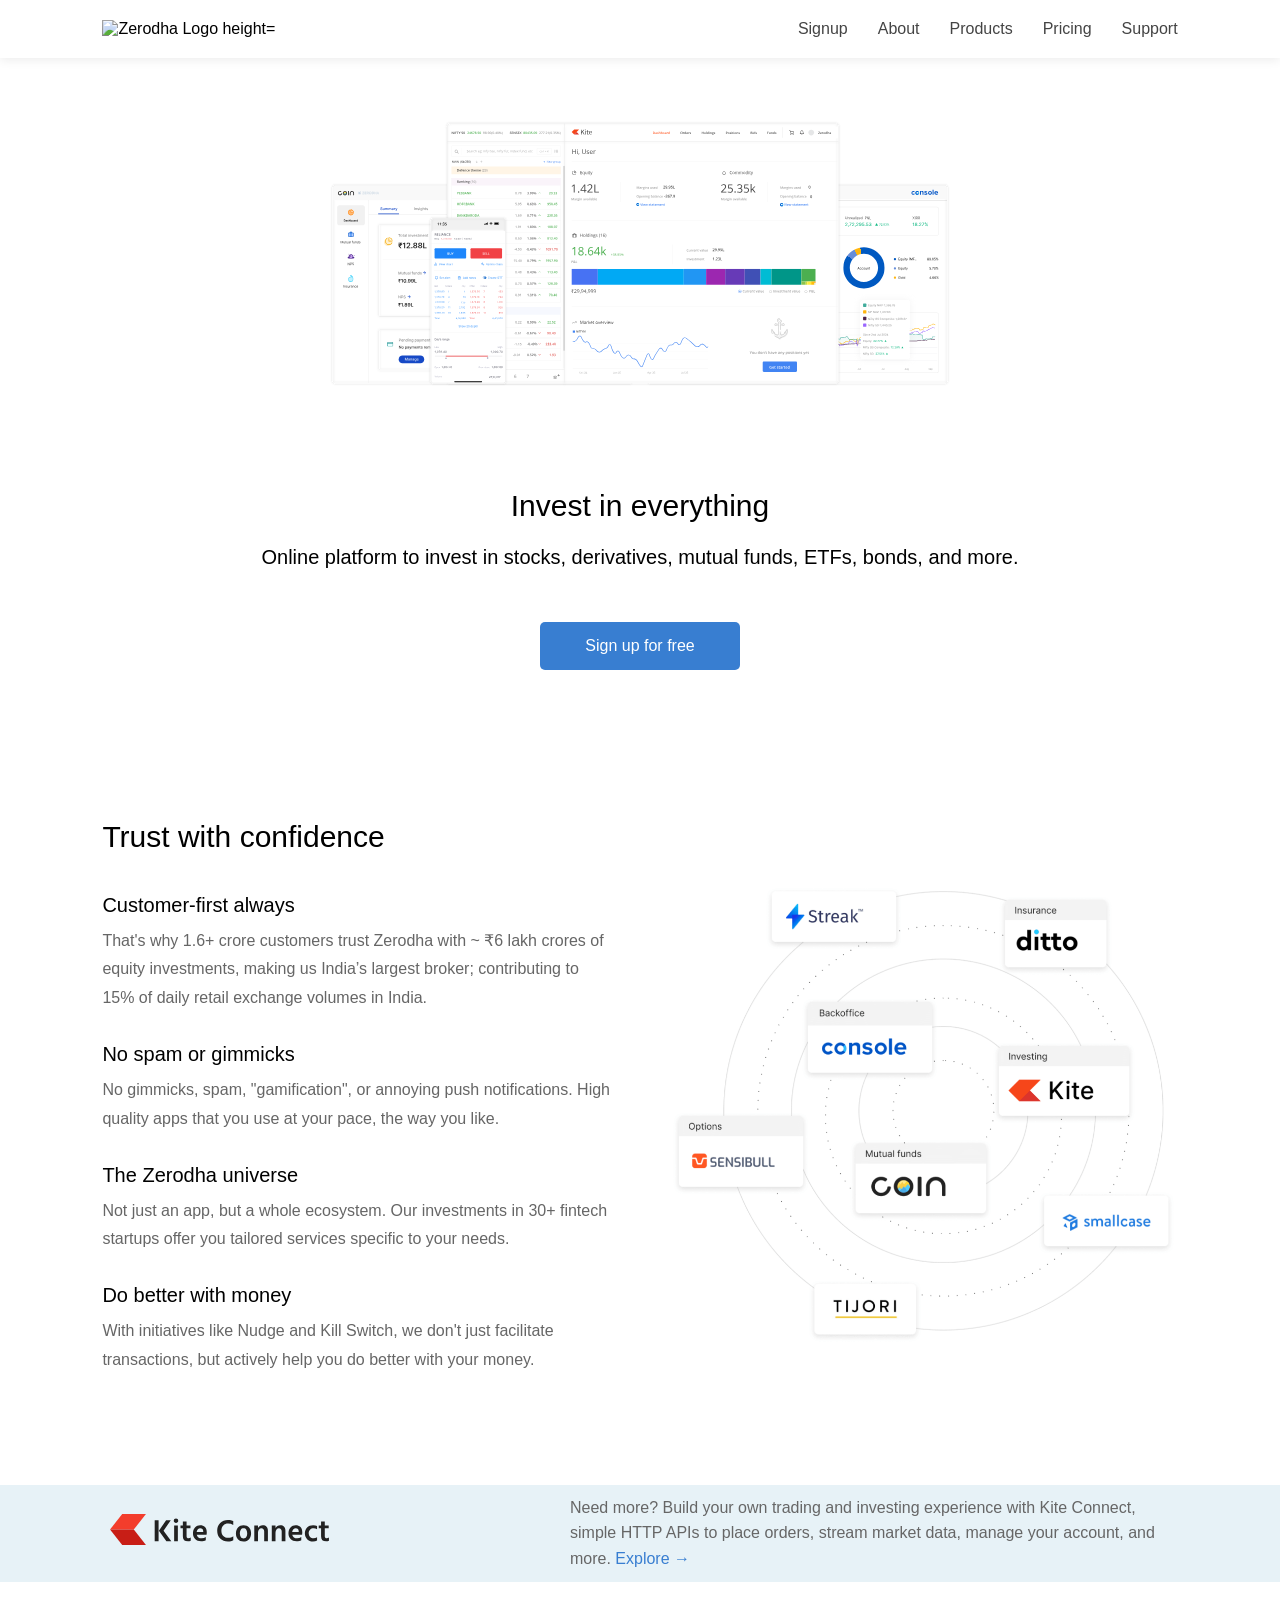
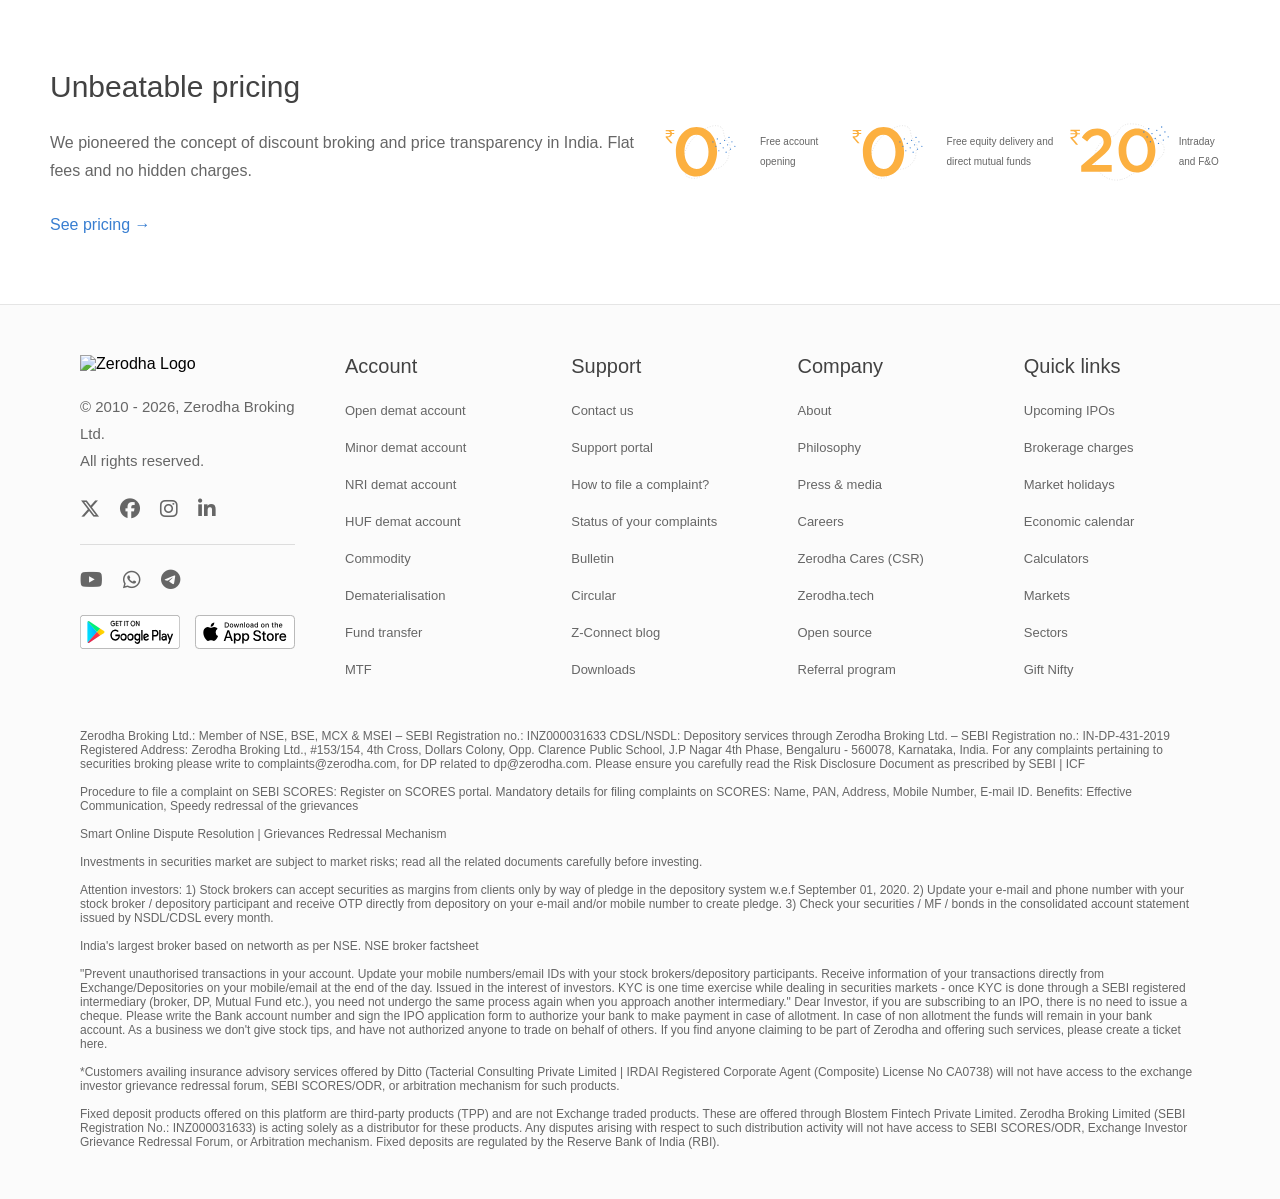
==== index.html @ 88718487 "Initial commit - Zerodha Landing Page" ====
<!DOCTYPE html>
<html lang="en">
<head>
    <meta charset="UTF-8">
    <meta name="viewport" content="width=device-width, initial-scale=1.0">
    <title>Zerodha</title>
    <link rel="stylesheet" href="css/style.css">
    <link rel="stylesheet" href="css/responsive.css">
    <link rel="stylesheet"
    href="https://cdnjs.cloudflare.com/ajax/libs/font-awesome/6.5.1/css/all.min.css">
</head>
<body>

    <nav class="navbar">
        <div class="logo">
            <img src="images/zerodha_logo.png" alt="Zerodha Logo height="50px" width="100px">
        </div>

    <ul class="nav-links">
        <li><a href="signup.html">Signup</a></li>
        <li><a href="about.html">About</a></li>
        <li><a href="products.html">Products</a></li>
        <li><a href="pricing.html">Pricing</a></li>
        <li><a href="support.html">Support</a></li>
    </ul>
    </nav>

<div class="content">
   <img src="images/landing.svg" alt="Zerodha Content">
</div>

<div class="content2">
    <h1>Invest in everything</h1>
    <br>
    <p>Online platform to invest in stocks, derivatives, mutual funds, ETFs, bonds, and more.</p>
    <br>
    <button class="signup-button">Sign up for free</button>
</div>

<section class="trust-section">

    <div class="left-content">
        <h1>Trust with confidence</h1>

        <div class="para1">
            <h2>Customer-first always</h2>
            <p>
                That's why 1.6+ crore customers trust Zerodha with ~ ₹6 lakh crores of equity investments, making us India’s largest broker; contributing to 15% of daily retail exchange volumes in India.
            </p>
        </div>

        <div class="para2">
            <h2>No spam or gimmicks</h2>
            <p>
                No gimmicks, spam, "gamification", or annoying push notifications. High quality apps that you use at your pace, the way you like.
            </p>
        </div>

        <div class="para3">
            <h2>The Zerodha universe</h2>
            <p>
                Not just an app, but a whole ecosystem. Our investments in 30+ fintech startups offer you tailored services specific to your needs.
            </p>
        </div>

        <div class="para4">
            <h2>Do better with money</h2>
            <p>
                With initiatives like Nudge and Kill Switch, we don't just facilitate transactions, but actively help you do better with your money.
            </p>
        </div>
    </div>

    <div class="right-content">
        <img src="images/ecosystem.png" alt="Zerodha Trust">
    </div>

</section>

<div class="banner">
    <div class="banner-content">
        <img src="images/kc-logo-landing.svg" alt="Zerodha Banner">
    </div>
    <div class="banner-content">
      Need more? Build your own trading and investing experience with Kite Connect, simple HTTP APIs
      to place orders, stream market data, manage your account, and more.
      <a href="#">Explore →</a>
    </div>
</div>
<br>

<section class="pricing-section">
    <div class="pricing-left">
        <h2>Unbeatable pricing</h2>

        <p>
            We pioneered the concept of discount broking and price
            transparency in India. Flat fees and no hidden charges.
        </p>

        <a href="pricing.html">See pricing →</a>
    </div>

    <div class="pricing-right">
        <div class="price-item">
            <img src="images/pricing-01.svg" alt="">
            <span>Free account opening</span>
        </div>

        <div class="price-item">
            <img src="images/pricing-02.svg" alt="">
            <span>Free equity delivery and direct mutual funds</span>
        </div>

        <div class="price-item">
            <img src="images/pricing-03.svg" alt="">
            <span>Intraday and F&O</span>
        </div>
    </div>
</section>


<div>

 <footer class="footer">
  <div class="footer-container">

    <div class="footer-brand">

       <div class="logo1">
            <img src="images/zerodha_logo.png" alt="Zerodha Logo" >
        </div>

      <p>© 2010 - 2026, Zerodha Broking Ltd.</p>
      <p>All rights reserved.</p>

      <div class="social-icons">
        <i class="fa-brands fa-x-twitter"></i>
        <i class="fa-brands fa-facebook"></i>
        <i class="fa-brands fa-instagram"></i>
        <i class="fa-brands fa-linkedin-in"></i>
      </div>

      <hr>

      <div class="social-icons">
        <i class="fa-brands fa-youtube"></i>
        <i class="fa-brands fa-whatsapp"></i>
        <i class="fa-brands fa-telegram"></i>
      </div>

      <div class="store-buttons">
        <img src="images/google-play.svg" alt="Google Play">
        <img src="images/app-store.svg" alt="App Store">
      </div>
    </div>

    <div class="footer-column">
      <h3>Account</h3>
      <a href="#">Open demat account</a>
      <a href="#">Minor demat account</a>
      <a href="#">NRI demat account</a>
      <a href="#">HUF demat account</a>
      <a href="#">Commodity</a>
      <a href="#">Dematerialisation</a>
      <a href="#">Fund transfer</a>
      <a href="#">MTF</a>
    </div>

    <div class="footer-column">
      <h3>Support</h3>
      <a href="#">Contact us</a>
      <a href="#">Support portal</a>
      <a href="#">How to file a complaint?</a>
      <a href="#">Status of your complaints</a>
      <a href="#">Bulletin</a>
      <a href="#">Circular</a>
      <a href="#">Z-Connect blog</a>
      <a href="#">Downloads</a>
    </div>

    <div class="footer-column">
      <h3>Company</h3>
      <a href="#">About</a>
      <a href="#">Philosophy</a>
      <a href="#">Press & media</a>
      <a href="#">Careers</a>
      <a href="#">Zerodha Cares (CSR)</a>
      <a href="#">Zerodha.tech</a>
      <a href="#">Open source</a>
      <a href="#">Referral program</a>
    </div>

    <div class="footer-column">
      <h3>Quick links</h3>
      <a href="#">Upcoming IPOs</a>
      <a href="#">Brokerage charges</a>
      <a href="#">Market holidays</a>
      <a href="#">Economic calendar</a>
      <a href="#">Calculators</a>
      <a href="#">Markets</a>
      <a href="#">Sectors</a>
      <a href="#">Gift Nifty</a>
    </div>

</div>
<div class="footer-bottom">
  <p>Zerodha Broking Ltd.: Member of NSE, BSE, MCX & MSEI – SEBI Registration no.: INZ000031633 CDSL/NSDL: Depository services through Zerodha Broking Ltd. – SEBI Registration no.: IN-DP-431-2019 Registered Address: Zerodha Broking Ltd., #153/154, 4th Cross, Dollars Colony, Opp. Clarence Public School, J.P Nagar 4th Phase, Bengaluru - 560078, Karnataka, India. For any complaints pertaining to securities broking please write to complaints@zerodha.com, for DP related to dp@zerodha.com. Please ensure you carefully read the Risk Disclosure Document as prescribed by SEBI | ICF
  </p>
  <br>
  <p>
      Procedure to
     file a complaint on SEBI SCORES: Register on SCORES portal. Mandatory details for filing complaints on SCORES: Name, PAN, Address, Mobile Number, E-mail ID. Benefits: Effective Communication, Speedy redressal of the grievances
  </p>
  <br>
  <p>
    Smart Online Dispute Resolution | Grievances Redressal Mechanism
  </p>
  <br>
  <p>
    Investments in securities market are subject to market risks; read all the related documents carefully before investing.
  </p>
  <br>
  <p>
    Attention investors: 1) Stock brokers can accept securities as margins from clients only by way of pledge in the depository system w.e.f September 01, 2020. 2) Update your e-mail and phone number with your stock broker / depository participant and receive OTP directly from depository on your e-mail and/or mobile number to create pledge. 3) Check your securities / MF / bonds in the consolidated account statement issued by NSDL/CDSL every month.
 </p>
 <br>
 <p>
    India's largest broker based on networth as per NSE. NSE broker factsheet
 </p>
 <br>
 <p>
    "Prevent unauthorised transactions in your account. Update your mobile numbers/email IDs with your stock brokers/depository participants. Receive information of your transactions directly from Exchange/Depositories on your mobile/email at the end of the day. Issued in the interest of investors. KYC is one time exercise while dealing in securities markets - once KYC is done through a SEBI registered intermediary (broker, DP, Mutual Fund etc.), you need not undergo the same process again when you approach another intermediary." Dear Investor, if you are subscribing to an IPO, there is no need to issue a cheque. Please write the Bank account number and sign the IPO application form to authorize your bank to make payment in case of allotment. In case of non allotment the funds will remain in your bank account. As a business we don't give stock tips, and have not authorized anyone to trade on behalf of others. If you find anyone claiming to be part of Zerodha and offering such services, please create a ticket here.
 </p>
 <br>
 <p>
    *Customers availing insurance advisory services offered by Ditto (Tacterial Consulting Private Limited | IRDAI Registered Corporate Agent (Composite) License No CA0738) will not have access to the exchange investor grievance redressal forum, SEBI SCORES/ODR, or arbitration mechanism for such products.
 </p>
 <br>
 <p>
    Fixed deposit products offered on this platform are third-party products (TPP) and are not Exchange traded products. These are offered through Blostem Fintech Private Limited. Zerodha Broking Limited (SEBI Registration No.: INZ000031633) is acting solely as a distributor for these products. Any disputes arising with respect to such distribution activity will not have access to SEBI SCORES/ODR, Exchange Investor Grievance Redressal Forum, or Arbitration mechanism. Fixed deposits are regulated by the Reserve Bank of India (RBI).
 </p>

</footer>


</body>
<script src="js/main.js"></script>
</html>
---- css/style.css ----
.logo img {
      height: auto;
      width: 180px;
      cursor: pointer;
  }

  /* navbar css */
  *{
      margin:0;
      padding:0;
      box-sizing:border-box;
  }

  body{
      font-family:'Segoe UI',sans-serif;
  }

  .navbar{
      display:flex;
      justify-content:space-between;
      align-items:center;
      padding:20px 8%;
      background:white;
      box-shadow:0 2px 10px rgba(0,0,0,.08);
      position:sticky;
      top:0;
  }

  .nav-links{
      display:flex;
      list-style:none;
      gap:30px;
  }

  .nav-links a{
      text-decoration:none;
      color:#444;
  }


  /* footer css */
  .footer {
    background: #fbfbfb;
    padding: 50px 80px;
    border-top: 1px solid #e5e5e5;
    font-family: Arial, sans-serif;
  }

  .footer-container {
    max-width: 1200px;
    margin: auto;
    display: grid;
    grid-template-columns: 1fr 1fr 1fr 1fr 1fr;
    gap: 50px;
  }

  .footer-brand .logo1 img {
    width: 150px;
    margin-bottom: 20px;
    height: auto;
  }

  .footer-brand p {
    color: #666;
    font-size: 15px;
    line-height: 1.8;
  }

  .social-icons {
    display: flex;
    gap: 20px;
    margin: 25px 0;
  }

  .social-icons i {
    font-size: 20px;
    color: #666;
    cursor: pointer;
    transition: 0.3s;
  }

  .social-icons i:hover {
    color: #387ed1;
  }

  .footer-brand hr {
    border: none;
    border-top: 1px solid #ddd;
    margin: 20px 0;
  }

  .store-buttons {
    display: flex;
    gap: 15px;
    margin-top: 20px;

  }

  .store-buttons img {
    width: 100px;
    cursor: pointer;
  }

  .footer-column h3 {
    font-size: 20px;
    color: #424242;
    margin-bottom: 25px;
    font-weight: 400;
  }

  .footer-column {
    display: flex;
    flex-direction: column;
  }

  .footer-column a {
    text-decoration: none;
    color: #666;
    font-size: 13px;
    margin-bottom: 22px;
    transition: 0.3s;
  }

  .footer-column a:hover {
    color: #387ed1;
  }

  /* footer text */
  .footer-bottom {
    margin-top: 30px;
    color: #666;
    font-size: 12px;
  }

  /* landing */
  .content {
    display: flex;
    justify-content: center;
    align-items: center;
    padding: 50px 0;
  }

  .content img {
    width: 50%;
    height: auto;
  }

  .content2 h1 {
    text-align: center;
    font-size: 30px;
    font-weight: 500;
  }

  .content2 {
    text-align: center;
    padding: 40px 0;
    font-size: 20px;
    font-weight: 400;

  }

  .content2 button {
    display: block;
    margin: 30px auto;
    padding: 15px 0;
    width: 200px;
    background-color: #387ed1;
    color: white;
    border: none;
    font-size: 16px;
    cursor: pointer;
    border-radius: 5px;
  }

  .content2 button:hover {
    background-color: #000000;
  }

 .trust-section{
    width:100%;
    padding:80px 8%;
    display:flex;
    justify-content:space-between;
    align-items:center;
    gap:60px;
}

.left-content{
    flex:1;
}

.right-content{
    flex:1;
    display:flex;
    justify-content:center;
    align-items:center;
}

.right-content img{
    width:100%;
    max-width:600px;
    height:auto;
}

.left-content h1{
    font-size:30px;
    font-weight:500;
    margin-bottom:40px;
}

.left-content h2{
    font-size:20px;
    font-weight:500;
    margin-bottom:10px;
}

.left-content p{
    font-size:16px;
    color:#666;
    line-height:1.8;
    margin-bottom:30px;
}

/* banner */
.banner {
    display: flex;
    justify-content: space-around;
    align-items: center;
    gap: 20px;
    padding: 10px 0;
    color: #666;
    line-height: 1.6;
    background-color: #e7f2f7;
}

.banner img {
    width: 220px;
}

.banner div:last-child {
    max-width: 600px;
}

.banner a {
    color: #387ed1;
    text-decoration: none;
    font-weight: 500;
}

/* pricing section */
.pricing-section{
    max-width: 1220px;
    margin: 50px auto;
    padding: 20px;
    display: flex;
    justify-content: space-between;
    align-items: center;
    gap: 10px;
}

.pricing-left{
    flex: 1;
}

.pricing-left h2{
    font-size: 30px;
    color: #424242;
    margin-bottom: 25px;
    font-weight: 500;
}

.pricing-left p{
    font-size: 16px;
    line-height: 1.8;
    color: #666;
    margin-bottom: 30px;
}

.pricing-left a{
    text-decoration: none;
    color: #387ed1;
    font-size: 16px;
    font-weight: 500;
}

.pricing-right{
    flex: 1;
    display: flex;
    justify-content: space-around;
    align-items: center;
    gap: 5px;
    width: 100%;
}

.price-item{
    display: flex;
    align-items: center;
    gap: 5px;
}

.price-item img{
    width: 110px;
    height: auto;
}

.price-item span{
    font-size: 10px;
    color: #666;
    max-width: 150px;
    line-height: 2;
}
---- css/responsive.css ----
@media (max-width: 992px) {
    .trust-section {
        padding: 60px 5%;
        gap: 40px;
    }

    .left-content h1 {
        font-size: 34px;
    }

    .left-content h2 {
        font-size: 18px;
    }

    .left-content p {
        font-size: 15px;
    }

    .footer-container {
        grid-template-columns: 1fr 1fr 1fr;
    }
}

@media (max-width: 768px) {
    .trust-section {
        flex-direction: column;
        text-align: center;
        padding: 50px 5%;
        gap: 40px;
    }

    .left-content,
    .right-content {
        width: 100%;
    }

    .left-content h1 {
        font-size: 30px;
        margin-bottom: 30px;
    }

    .left-content h2 {
        font-size: 18px;
    }

    .left-content p {
        font-size: 15px;
        margin-bottom: 25px;
    }

    .right-content img {
        max-width: 450px;
    }

    .navbar {
        flex-direction: column;
        gap: 15px;
    }

    .nav-links {
        flex-wrap: wrap;
        justify-content: center;
    }

    .content img {
        width: 80%;
    }

    .banner {
        flex-direction: column;
        text-align: center;
        padding: 30px;
    }

    .pricing-section {
        flex-direction: column;
        text-align: center;
    }

    .pricing-right {
        flex-direction: row;
        flex-wrap: wrap;
        justify-content: center;
        gap: 30px;
        margin-top: 30px;
    }

    .price-item {
        flex-direction: column;
        text-align: center;
    }

    .price-item span {
        margin-top: 10px;
        font-size: 13px;
    }

    .footer-container {
        grid-template-columns: 1fr 1fr;
    }
}

@media (max-width: 576px) {
    .trust-section {
        padding: 40px 20px;
        gap: 30px;
    }

    .left-content h1 {
        font-size: 26px;
    }

    .left-content h2 {
        font-size: 17px;
    }

    .left-content p {
        font-size: 14px;
        line-height: 1.7;
    }

    .right-content img {
        max-width: 100%;
    }

    .content img {
        width: 100%;
    }

    .footer-container {
        grid-template-columns: 1fr;
        text-align: center;
        gap: 30px;
    }

    .social-icons, .store-buttons {
        justify-content: center;
    }
}

@media (max-width: 400px) {
    .left-content h1 {
        font-size: 22px;
    }

    .left-content h2 {
        font-size: 16px;
    }

    .left-content p {
        font-size: 13px;
    }
}
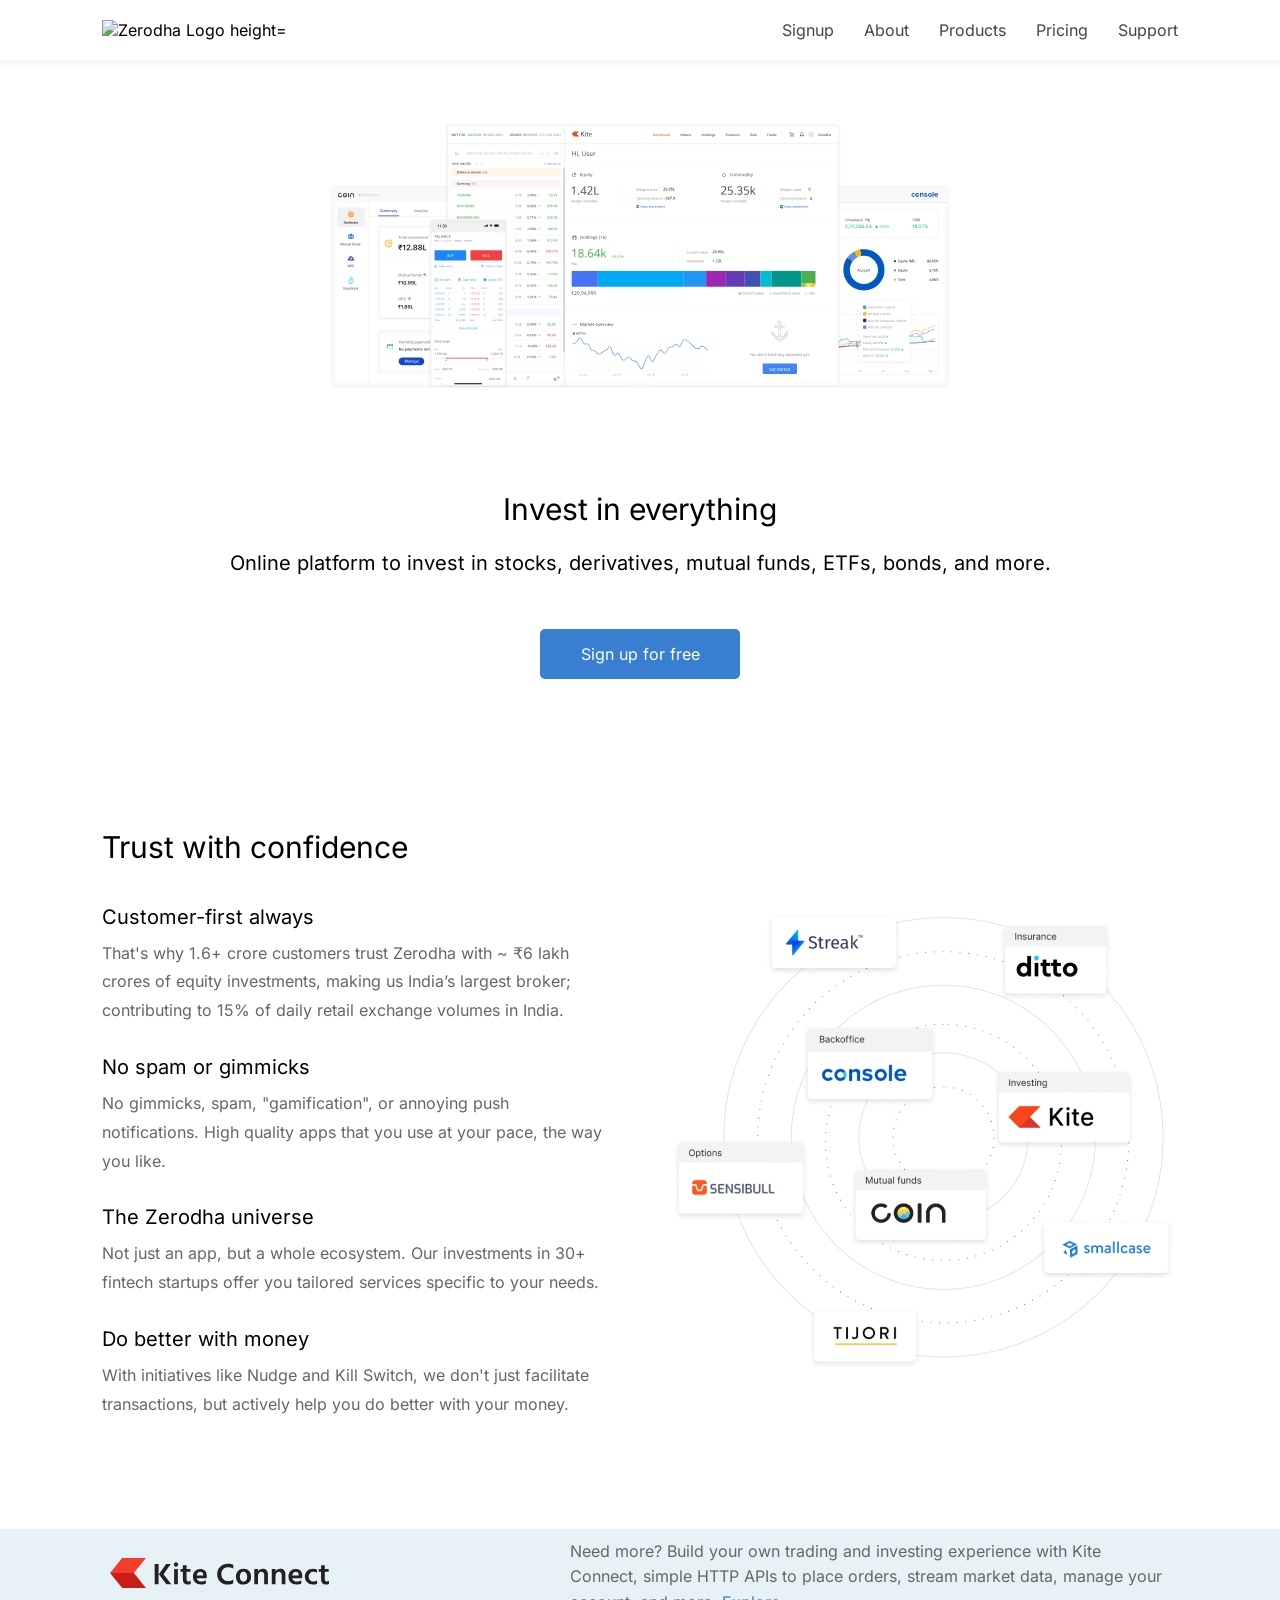
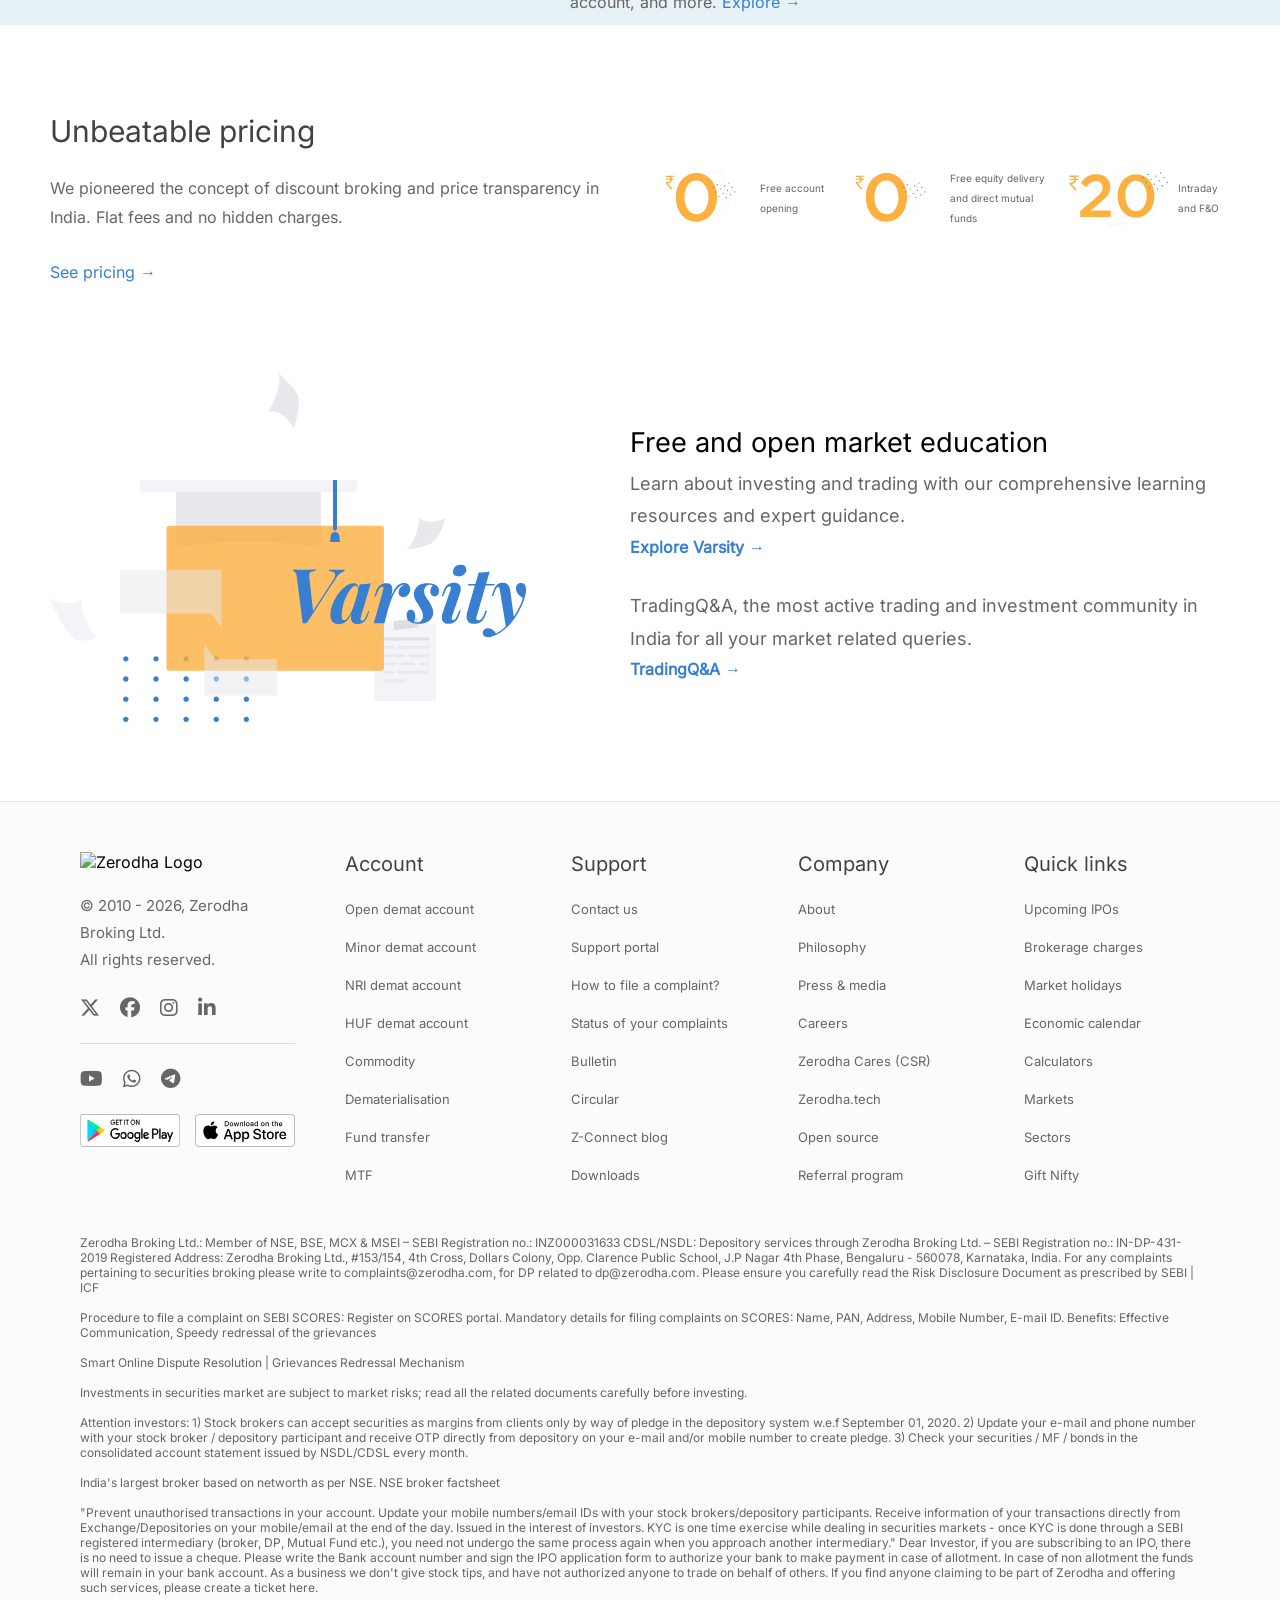
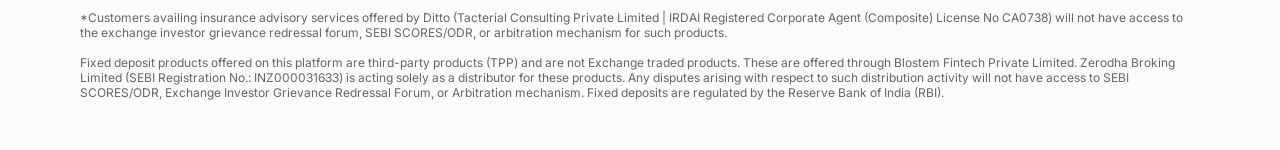
==== commit f8d1ea22: "hot fixed" ====
--- a/index.html
+++ b/index.html
@@ -119,6 +119,25 @@
     </div>
 </section>
 
+<section class="Varsity">
+    <section class="varsity-left">
+        <img src="images/index-education.svg" alt="Zerodha Varsity">
+    </section>
+
+    <section class="varsity-right">
+    <div class="varsity-content">
+        <h2>Free and open market education</h2>
+        <p>Learn about investing and trading with our comprehensive learning resources and expert guidance.</p>
+        <a href="#">Explore Varsity →</a>
+    </div>
+    <br>
+     <div class="varsity-content2">
+        <p>TradingQ&A, the most active trading and investment community in India for all your market related queries.</p>
+        <a href="#">TradingQ&A  →</a>
+    </div>
+    </section>
+</section>
+
 
 <div>
 
--- a/css/style.css
+++ b/css/style.css
@@ -1,9 +1,26 @@
-  .logo img {
+  @font-face {
+    font-family: 'Primary';
+    src: url('../assets/primary.woff2') format('woff2');
+    font-weight: normal;
+    font-style: normal;
+}
+
+* {
+    margin: 0;
+    padding: 0;
+    box-sizing: border-box;
+    font-family: 'Primary', sans-serif;
+}
+  
+  
+.logo img {
       height: auto;
       width: 180px;
       cursor: pointer;
   }
-
+:root {
+    --text-primary: #424242;
+}
   /* navbar css */
   *{
       margin:0;
@@ -310,5 +327,34 @@
     line-height: 2;
 }
 
-
-
+.Varsity{
+    max-width: 1220px;
+    /* background-color: red; */
+    margin: 50px auto;
+    padding: 20px;
+    display: flex;
+    justify-content: space-between;
+    align-items: center;
+    gap: 50px;
+    line-height: 1.8;
+}
+
+.Varsity h2{
+  color : text-primary;
+  font-size: 1.7rem;
+  font-weight: 350;
+}
+
+.Varsity p{
+    font-size: 18px;
+    color: #666;
+    text-decoration: none;
+    line-height: 1.8;
+    max-width: 600px;
+}
+
+.varsity-right a {
+    color: #387ed1;
+    text-decoration: none;
+    font-weight: 600;
+}
--- a/css/responsive.css
+++ b/css/responsive.css
@@ -95,6 +95,26 @@
         font-size: 13px;
     }
 
+    .Varsity {
+        flex-direction: column;
+        text-align: center;
+        gap: 30px;
+    }
+
+    .varsity-left img {
+        width: 100%;
+        max-width: 450px;
+    }
+
+    .content2 {
+        padding: 20px 15px;
+        font-size: 16px;
+    }
+
+    .content2 h1 {
+        font-size: 24px;
+    }
+
     .footer-container {
         grid-template-columns: 1fr 1fr;
     }
@@ -127,6 +147,18 @@
         width: 100%;
     }
 
+    .content2 {
+        font-size: 14px;
+    }
+
+    .content2 h1 {
+        font-size: 22px;
+    }
+
+    .Varsity h2 {
+        font-size: 22px;
+    }
+
     .footer-container {
         grid-template-columns: 1fr;
         text-align: center;
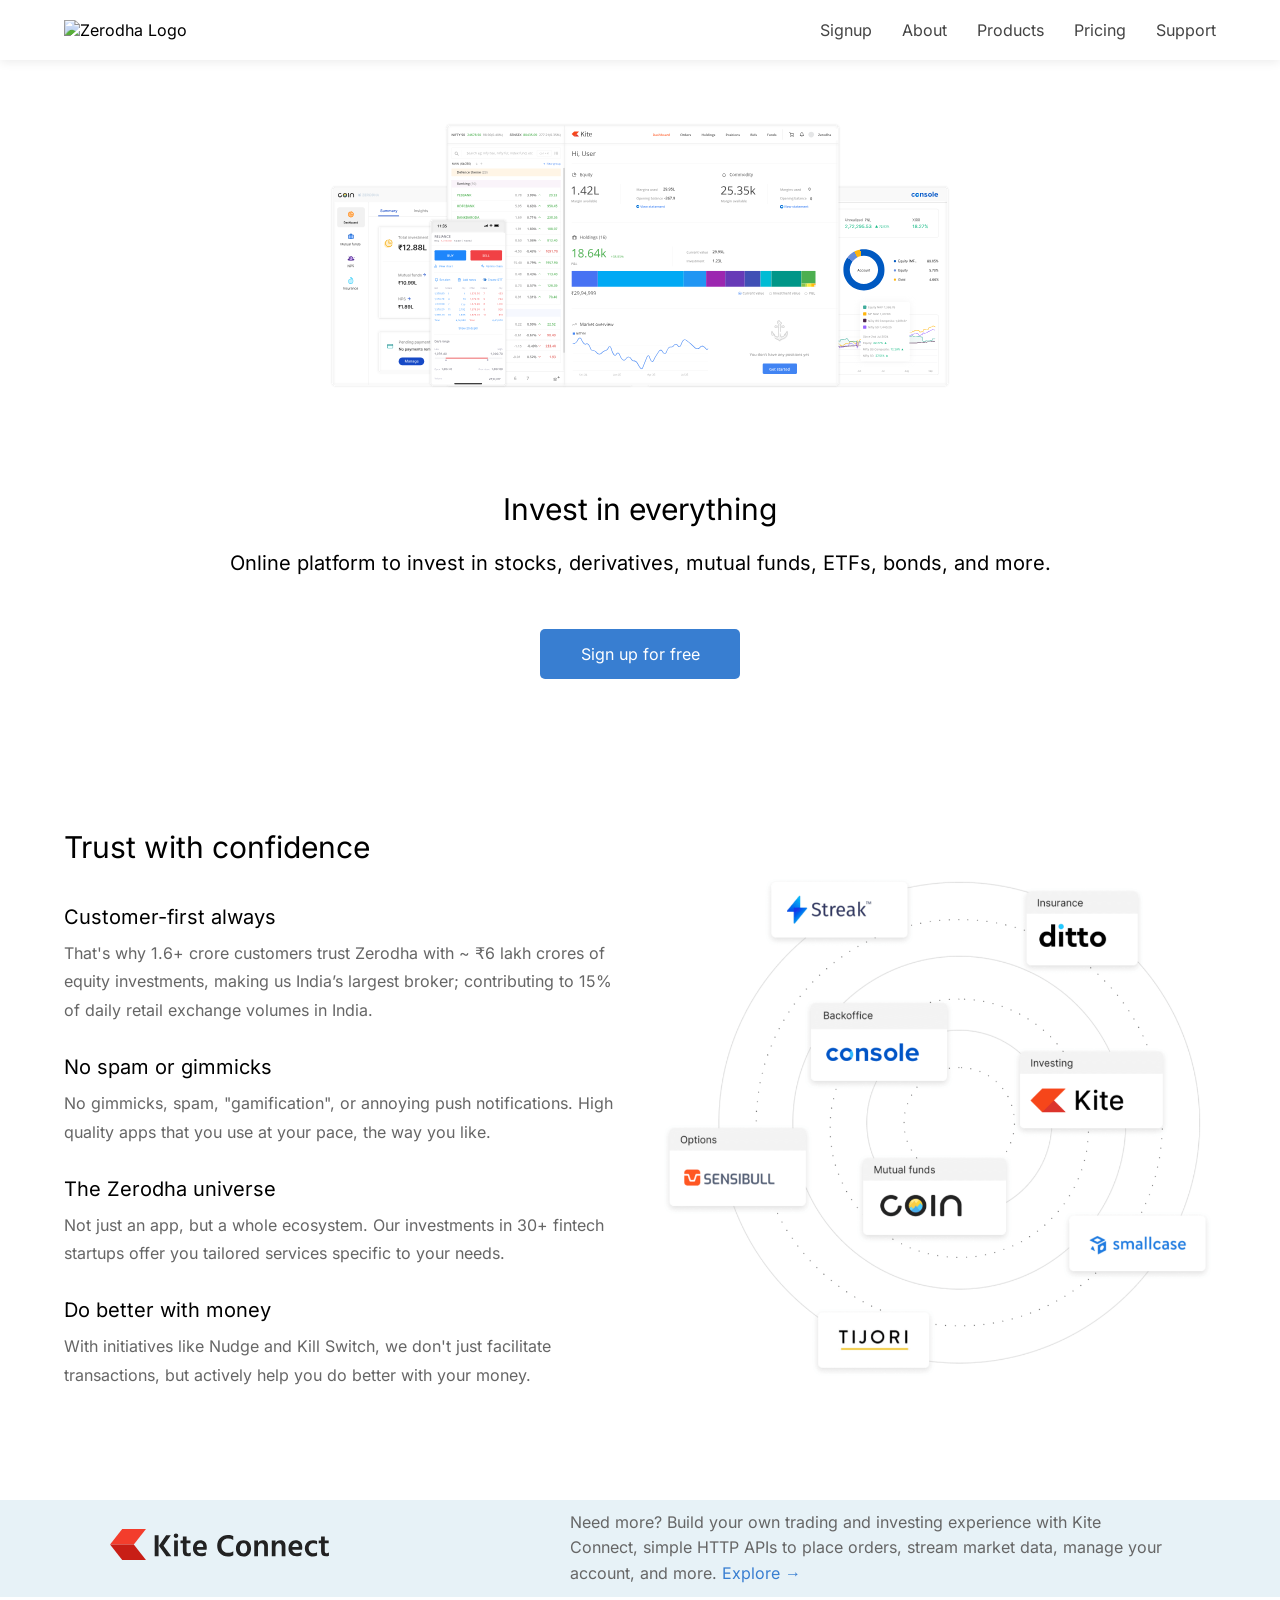
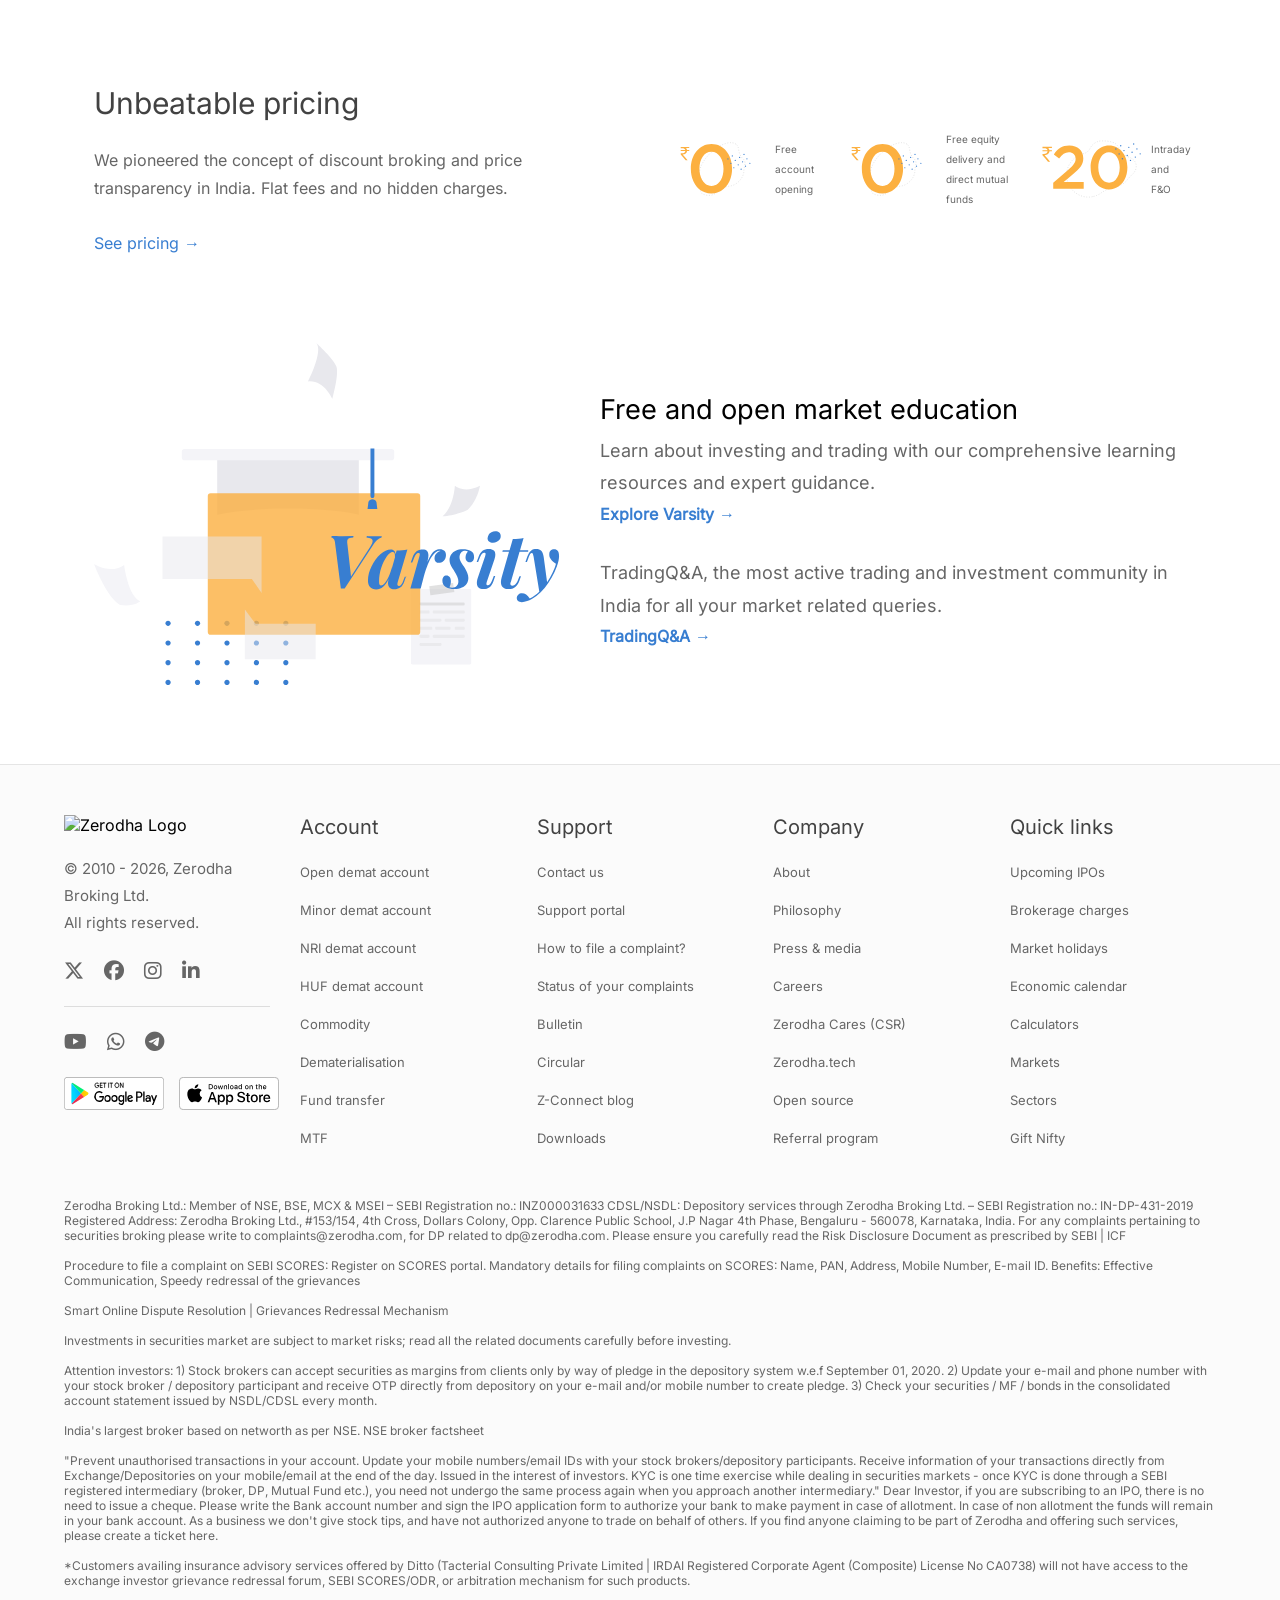
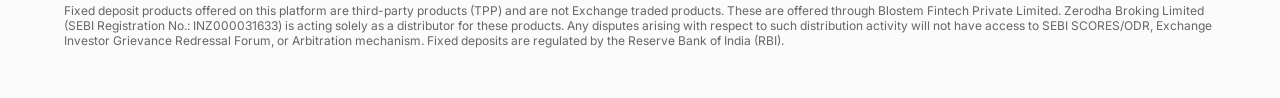
==== commit 8d8607b6: "Updated landing page styles and responsiveness" ====
--- a/index.html
+++ b/index.html
@@ -13,8 +13,14 @@
 
     <nav class="navbar">
         <div class="logo">
-            <img src="images/zerodha_logo.png" alt="Zerodha Logo height="50px" width="100px">
-        </div>
+            <img src="images/zerodha_logo.png" alt="Zerodha Logo" height="50px" width="100px">
+        </div>
+
+        <input type="checkbox" id="nav-toggle" class="nav-toggle">
+        <label for="nav-toggle" class="hamburger">
+            <i class="fa-solid fa-bars menu-icon"></i>
+            <i class="fa-solid fa-xmark close-icon"></i>
+        </label>
 
     <ul class="nav-links">
         <li><a href="signup.html">Signup</a></li>
--- a/css/style.css
+++ b/css/style.css
@@ -11,7 +11,11 @@
     box-sizing: border-box;
     font-family: 'Primary', sans-serif;
 }
-  
+
+img {
+    max-width: 100%;
+    height: auto;
+}
   
 .logo img {
       height: auto;
@@ -54,6 +58,20 @@
       color:#444;
   }
 
+  .nav-toggle {
+      display: none;
+  }
+
+  .hamburger {
+      display: none;
+      font-size: 28px;
+      cursor: pointer;
+      color: #424242;
+  }
+
+  .hamburger .close-icon {
+      display: none;
+  }
 
   /* footer css */
   .footer {
--- a/css/responsive.css
+++ b/css/responsive.css
@@ -1,185 +1,255 @@
-@media (max-width: 992px) {
+/* Mobile */
+@media (max-width: 767px) {
+    .navbar {
+        padding: 15px 5%;
+        flex-wrap: wrap;
+    }
+    
+    .hamburger {
+        display: block;
+    }
+    
+    .nav-links {
+        display: none;
+        width: 100%;
+        flex-direction: column;
+        align-items: center;
+        gap: 20px;
+        margin-top: 20px;
+        padding-bottom: 15px;
+    }
+
+    .nav-toggle:checked ~ .nav-links {
+        display: flex;
+    }
+
+    .nav-toggle:checked ~ .hamburger .menu-icon {
+        display: none;
+    }
+
+    .nav-toggle:checked ~ .hamburger .close-icon {
+        display: inline-block;
+    }
+
+    .content {
+        padding: 30px 0;
+    }
+    .content img {
+        width: 90%;
+    }
+
+    .content2 h1 {
+        font-size: 1.8rem;
+    }
+    
+    .content2 {
+        padding: 20px 5%;
+        font-size: 1rem;
+    }
+
+    .content2 button {
+        width: 100%;
+        max-width: 300px;
+        padding: 15px;
+    }
+
     .trust-section {
-        padding: 60px 5%;
-        gap: 40px;
+        flex-direction: column;
+        padding: 40px 5%;
+        gap: 30px;
     }
 
     .left-content h1 {
-        font-size: 34px;
+        font-size: 1.6rem;
+        margin-bottom: 20px;
     }
 
     .left-content h2 {
-        font-size: 18px;
+        font-size: 1.2rem;
     }
 
     .left-content p {
-        font-size: 15px;
+        font-size: 0.95rem;
+        margin-bottom: 25px;
+    }
+
+    .right-content img {
+        width: 100%;
+    }
+
+    .banner {
+        flex-direction: column;
+        text-align: center;
+        padding: 30px 5%;
+        font-size: 0.95rem;
+    }
+
+    .pricing-section {
+        flex-direction: column;
+        padding: 30px 5%;
+        gap: 30px;
+        text-align: center;
+    }
+
+    .pricing-left h2 {
+        font-size: 1.6rem;
+    }
+
+    .pricing-right {
+        flex-direction: column;
+        gap: 30px;
+    }
+
+    .price-item {
+        flex-direction: column;
+    }
+    
+    .price-item img {
+        width: 130px;
+    }
+
+    .price-item span {
+        font-size: 0.95rem;
+        margin-top: 10px;
+        max-width: none;
+    }
+
+    .Varsity {
+        flex-direction: column;
+        padding: 30px 5%;
+        gap: 30px;
+        text-align: center;
+    }
+
+    .varsity-left img {
+        width: 100%;
+        max-width: 400px;
+    }
+
+    .Varsity h2 {
+        font-size: 1.4rem;
+    }
+
+    .Varsity p {
+        font-size: 1rem;
+    }
+
+    .footer {
+        padding: 40px 5%;
     }
 
     .footer-container {
-        grid-template-columns: 1fr 1fr 1fr;
+        grid-template-columns: 1fr;
+        gap: 30px;
+        text-align: center;
+    }
+
+    .social-icons, .store-buttons {
+        justify-content: center;
     }
 }
 
-@media (max-width: 768px) {
+/* Tablet */
+@media (min-width: 768px) and (max-width: 1023px) {
+    .navbar {
+        padding: 20px 5%;
+    }
+    
+    .nav-links {
+        gap: 20px;
+    }
+    
+    .content img {
+        width: 70%;
+    }
+
     .trust-section {
-        flex-direction: column;
-        text-align: center;
         padding: 50px 5%;
         gap: 40px;
-    }
-
-    .left-content,
-    .right-content {
-        width: 100%;
-    }
-
-    .left-content h1 {
-        font-size: 30px;
-        margin-bottom: 30px;
-    }
-
-    .left-content h2 {
-        font-size: 18px;
-    }
-
-    .left-content p {
-        font-size: 15px;
-        margin-bottom: 25px;
+        flex-direction: column;
+        text-align: center;
+    }
+
+    .left-content, .right-content {
+        width: 100%;
     }
 
     .right-content img {
-        max-width: 450px;
-    }
-
-    .navbar {
-        flex-direction: column;
-        gap: 15px;
-    }
-
-    .nav-links {
-        flex-wrap: wrap;
-        justify-content: center;
-    }
-
-    .content img {
-        width: 80%;
+        max-width: 500px;
     }
 
     .banner {
-        flex-direction: column;
-        text-align: center;
-        padding: 30px;
+        padding: 20px 5%;
     }
 
     .pricing-section {
+        padding: 40px 5%;
         flex-direction: column;
         text-align: center;
     }
 
     .pricing-right {
         flex-direction: row;
-        flex-wrap: wrap;
-        justify-content: center;
-        gap: 30px;
         margin-top: 30px;
     }
 
     .price-item {
         flex-direction: column;
-        text-align: center;
-    }
-
+    }
+    
     .price-item span {
         margin-top: 10px;
-        font-size: 13px;
     }
 
     .Varsity {
-        flex-direction: column;
-        text-align: center;
-        gap: 30px;
-    }
-
-    .varsity-left img {
-        width: 100%;
-        max-width: 450px;
-    }
-
-    .content2 {
-        padding: 20px 15px;
-        font-size: 16px;
-    }
-
-    .content2 h1 {
-        font-size: 24px;
+        padding: 40px 5%;
+        flex-direction: column;
+        text-align: center;
+    }
+
+    .footer {
+        padding: 50px 5%;
     }
 
     .footer-container {
-        grid-template-columns: 1fr 1fr;
+        grid-template-columns: repeat(3, 1fr);
     }
 }
 
-@media (max-width: 576px) {
+/* Laptop */
+@media (min-width: 1024px) and (max-width: 1439px) {
+    .navbar {
+        padding: 20px 5%;
+    }
+    
+    .trust-section, .pricing-section, .Varsity {
+        padding-left: 5%;
+        padding-right: 5%;
+        gap: 40px;
+    }
+
+    .footer {
+        padding-left: 5%;
+        padding-right: 5%;
+    }
+    
+    .footer-container {
+        gap: 30px;
+    }
+}
+
+/* Large Desktop */
+@media (min-width: 1440px) {
+    .navbar {
+        padding: 20px 10%;
+    }
+    
     .trust-section {
-        padding: 40px 20px;
-        gap: 30px;
-    }
-
-    .left-content h1 {
-        font-size: 26px;
-    }
-
-    .left-content h2 {
-        font-size: 17px;
-    }
-
-    .left-content p {
-        font-size: 14px;
-        line-height: 1.7;
-    }
-
-    .right-content img {
-        max-width: 100%;
-    }
-
+        max-width: 1400px;
+        margin: 0 auto;
+    }
+    
     .content img {
-        width: 100%;
-    }
-
-    .content2 {
-        font-size: 14px;
-    }
-
-    .content2 h1 {
-        font-size: 22px;
-    }
-
-    .Varsity h2 {
-        font-size: 22px;
-    }
-
-    .footer-container {
-        grid-template-columns: 1fr;
-        text-align: center;
-        gap: 30px;
-    }
-
-    .social-icons, .store-buttons {
-        justify-content: center;
-    }
-}
-
-@media (max-width: 400px) {
-    .left-content h1 {
-        font-size: 22px;
-    }
-
-    .left-content h2 {
-        font-size: 16px;
-    }
-
-    .left-content p {
-        font-size: 13px;
+        max-width: 900px;
     }
 }
